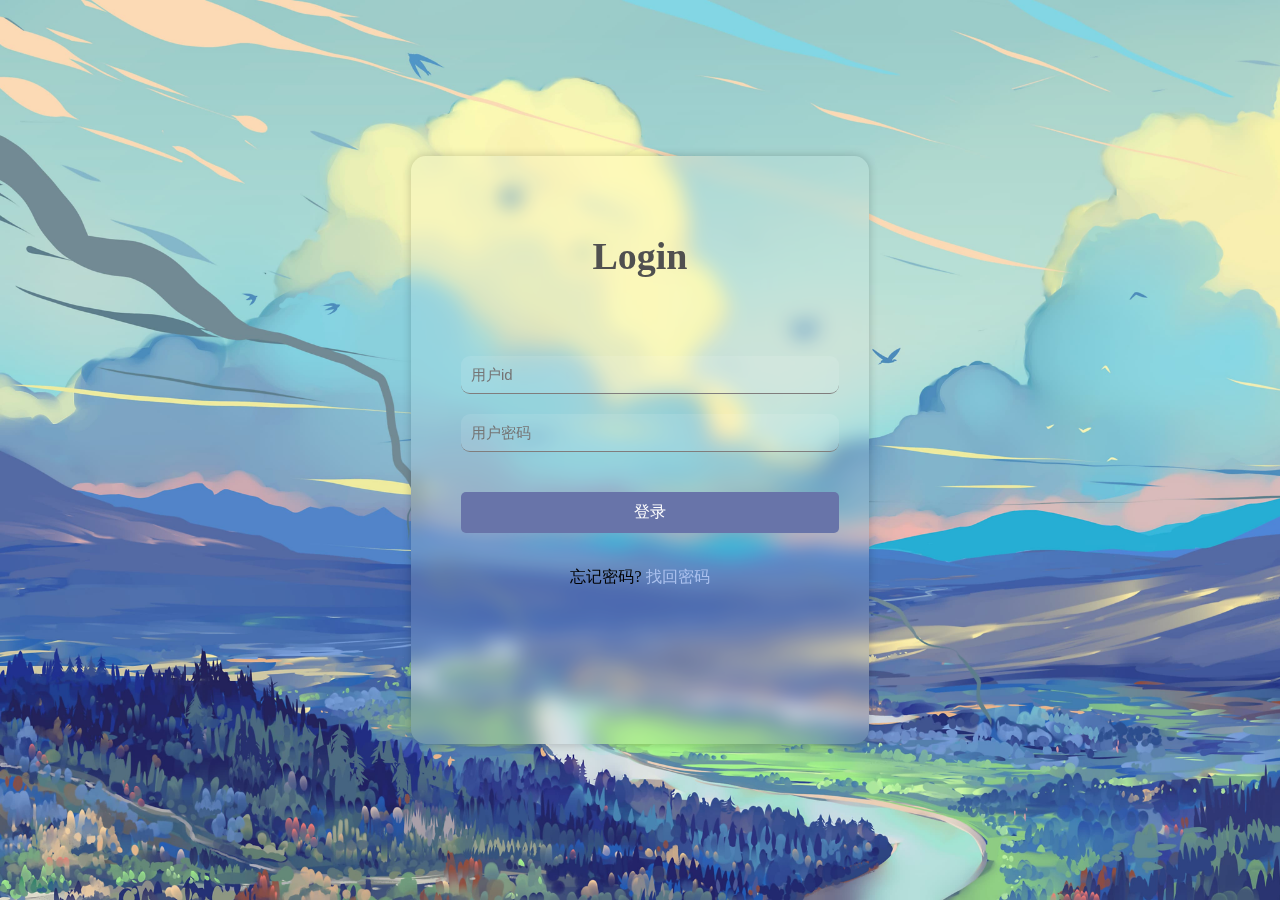
==== admin/index.html @ 2a564edc "增加了管理员" ====
<!DOCTYPE html>
<html lang="en">

<!-- by Mr. Li Huarong -->
<!-- 2024.12.27 -->

<head>
    <meta charset="UTF-8">
    <meta name="viewport" content="width=device-width, initial-scale=1.0">
    <title>ClassHub</title>
    <script src="./js/lib.js"></script>
    <link rel="stylesheet" href="./css/--root.css">
    <style>
        body {
            margin: 0;
            padding: 0;
        }

        .left {
            width: 90px;
            background-color: #2d32a8;
            height: 100vh;
            border-radius: 0 7px 7px 0;
            user-select: none;
            transition: width 0.3s ease;
        }

        .left:hover {
            width: 180px
        }

        .left .logo img {
            width: 63px;
            margin-left: 13.5px;
            margin-top: 18px;
            border-radius: 6px;
        }

        .left .logo {
            display: flex;
            align-items: center;
        }

        .left #btns{
            margin-top: 100px;
        }


        .left .btn .a {
            display: flex;
            align-items: center;
        }

        .left .btn {
            display: flex;
            margin-top: 40px;
        }

        .left .btn:hover{
            transform: scale(1.05);
            cursor: pointer;
            transition: transform 0.3s ease;
        }

        .left .btn .txt{
            color: var(--font-color-dark);
            font-size: 16px;
            width: 100px;
            margin-left: 10px;
            display: none;
        }

        .left .title {
            color: var(--font-color-dark);
            font-size: 20px;
            margin-left: 30px;
            margin-top: 10px;
            display: none;
        }

        .left .btn img {
            width: 25px;
            height: 25px;
            margin-left: 30px;
        }

        .right {
            width: calc(100% - 90px);
            height: 100vh;
            background-color: var(--background-color);
            transition: transform 0.3s ease;
        }
    </style>
</head>

<body>
    <div style="display: flex;">
        <div class="left" onmouseover="showAndHide(true)" onmouseout="showAndHide(false)">
            <div class="logo">
                <img src="./img/logo.png">
                <div class="title">is</div>
            </div>
            <div id="btns">

                <!-- <div class="btn" onclick="">
                    <img src="">
                    <div class="txt">
                        主页
                    </div>
                </div> -->
            </div>
        </div>
        <iframe src="./page" frameborder="0" class="right" id="iframe"></iframe>
    </div>
</body>

<script>
    //检查登录状态
    if(!checkLoginToken()){
        window.location.href = "login.html";
    }

    function loadBegin() {
        //开始加载左侧侧边栏
        const lists = {//假设直接获取到数据，后期接入api
            0: {
                'name': '主页',
                'url': './page',
                'icon': './img/首页.png'
            },
            1: {
                'name': '德育分',
                'url': './page/dyf.html',
                'icon': './img/德育分.png'
            },
            2: {
                'name': '应用',
                'url': './page/softwares.html',
                'icon': './img/应用.png'
            }
        };
        let shuchu = "";
        for (let i in lists) {
            let list = lists[i];
            let li = document.createElement('li');
            console.log(list.name);
            shuchu += `
                <div class="btn" id="${i}" onclick="document.getElementById('iframe').src = '${list.url}'">
                    <div class="a">
                        <img src="${list.icon}">
                        <div class="txt">
                            ${list.name}
                        </div>
                    </div>
                </div>
            `;
        }
        document.getElementById("btns").innerHTML = shuchu;
    }
    loadBegin();

    function showAndHide(isVisible) {
        const title = document.querySelector('.left .title');
        const buttons = document.querySelectorAll('.btn .txt');
        title.style.display = isVisible ? 'block' : 'none';
        buttons.forEach(button => {
            button.style.display = isVisible ? 'block' : 'none';
        });
    }
</script>

</html>
---- admin/css/--root.css ----
:root {
    --background-color: rgba(0, 0, 0, 0.05);/*整体（body）的背景颜色*/
    --font-color-dark: #fff;
    --font-color-light: #000;/*这两个字体颜色后面的单词指的是当背景是datk或者light*/
    --kapian-background-color: #fff;/*卡片的背景颜色*/
}
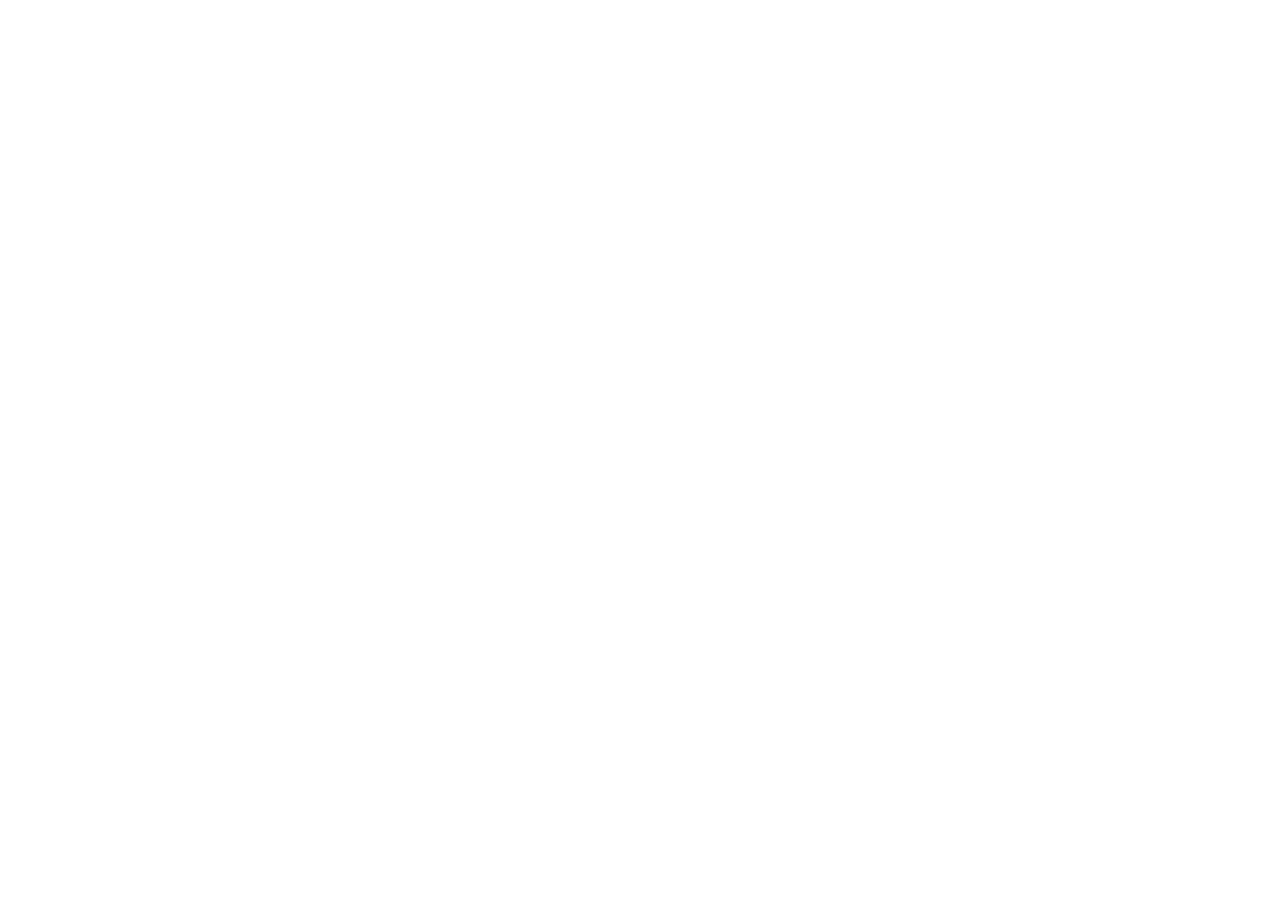
==== commit 221b8909: "管理员能够正常登录，修改管理员端德育分静态界面，安装了第一个测试插件" ====
--- a/admin/index.html
+++ b/admin/index.html
@@ -41,7 +41,7 @@
             align-items: center;
         }
 
-        .left #btns{
+        .left #btns {
             margin-top: 100px;
         }
 
@@ -56,13 +56,13 @@
             margin-top: 40px;
         }
 
-        .left .btn:hover{
+        .left .btn:hover {
             transform: scale(1.05);
             cursor: pointer;
             transition: transform 0.3s ease;
         }
 
-        .left .btn .txt{
+        .left .btn .txt {
             color: var(--font-color-dark);
             font-size: 16px;
             width: 100px;
@@ -97,7 +97,7 @@
     <div style="display: flex;">
         <div class="left" onmouseover="showAndHide(true)" onmouseout="showAndHide(false)">
             <div class="logo">
-                <img src="./img/logo.png">
+                <img src="./img/logo.png" id="loginOut">
                 <div class="title">is</div>
             </div>
             <div id="btns">
@@ -110,14 +110,17 @@
                 </div> -->
             </div>
         </div>
-        <iframe src="./page" frameborder="0" class="right" id="iframe"></iframe>
+        <iframe src="../page" frameborder="0" class="right" id="iframe"></iframe>
     </div>
 </body>
 
 <script>
-    //检查登录状态
-    if(!checkLoginToken()){
-        window.location.href = "login.html";
+    //本地检查登录状态
+    if (!checkLoginToken()) {
+        window.location.href = $HOST_HOME;
+    } else {
+        //服务器检查登录状态
+        checkLoginTokenIsTrue();
     }
 
     function loadBegin() {
@@ -125,7 +128,7 @@
         const lists = {//假设直接获取到数据，后期接入api
             0: {
                 'name': '主页',
-                'url': './page',
+                'url': '../page/',
                 'icon': './img/首页.png'
             },
             1: {
@@ -167,6 +170,13 @@
             button.style.display = isVisible ? 'block' : 'none';
         });
     }
+
+    //双击头像退出登录
+    document.getElementById('loginOut').addEventListener('dblclick', function () {
+        //删除监听器(原因：如果不删除，跳转到登录页面再重新登录的时候，这个监听器还在工作，会重复执行)，即：登录成功跳转到index.html立即执行loginOut()退出登录
+        document.getElementById('loginOut').removeEventListener('dblclick', arguments.callee);
+        loginOut();
+    });
 </script>
 
 </html>